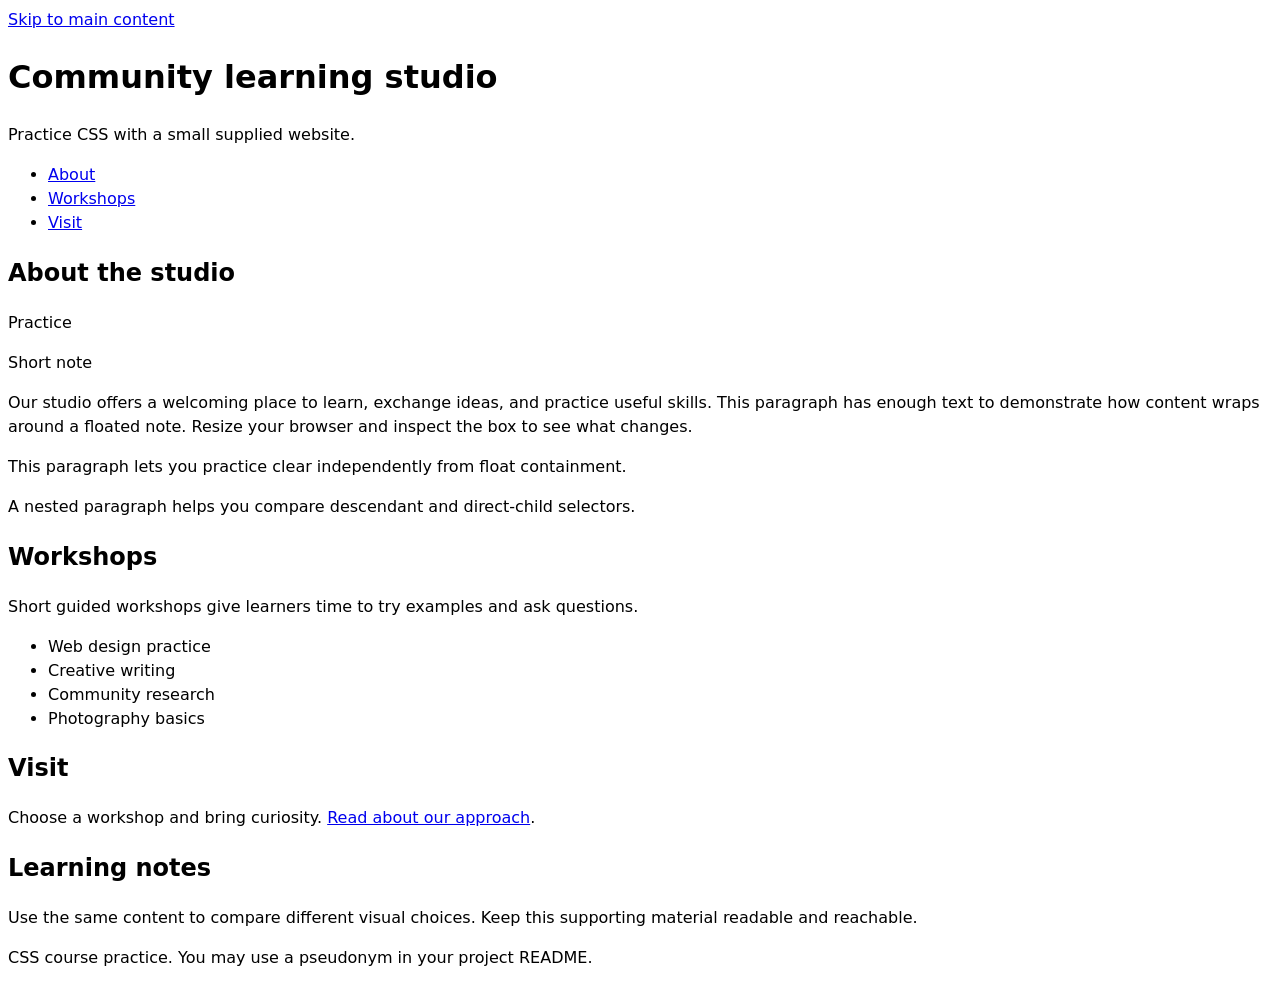
==== index.html @ efdc47fa "Messed with main.css" ====
<!doctype html>
<html lang="en"><head><meta charset="utf-8"><meta name="viewport" content="width=device-width, initial-scale=1"><title>CSS practice</title><link rel="stylesheet" href="main.css"></head>
<body><a class="skip-link" href="#content">Skip to main content</a><div class="page-wrapper"><header><h1 id="page-title">Community learning studio</h1><p class="intro">Practice CSS with a small supplied website.</p><nav aria-label="Primary"><ul class="nav-links"><li><a href="#about">About</a></li><li><a href="#workshops">Workshops</a></li><li><a href="#visit">Visit</a></li></ul></nav></header>
<div class="layout"><main id="content"><article class="article-card card" id="about"><h2>About the studio</h2><span class="badge">Practice</span><p class="float-note">Short note</p><p>Our studio offers a welcoming place to learn, exchange ideas, and practice useful skills. This paragraph has enough text to demonstrate how content wraps around a floated note. Resize your browser and inspect the box to see what changes.</p><p class="after-float">This paragraph lets you practice clear independently from float containment.</p><div><p>A nested paragraph helps you compare descendant and direct-child selectors.</p></div></article><section id="workshops"><h2>Workshops</h2><p>Short guided workshops give learners time to try examples and ask questions.</p><ul class="card-list"><li class="featured">Web design practice</li><li>Creative writing</li><li>Community research</li><li>Photography basics</li></ul></section><section id="visit"><h2>Visit</h2><p>Choose a workshop and bring curiosity. <a href="#about">Read about our approach</a>.</p></section></main><aside><h2>Learning notes</h2><p>Use the same content to compare different visual choices. Keep this supporting material readable and reachable.</p></aside></div><footer><p>CSS course practice. You may use a pseudonym in your project README.</p></footer></div></body></html>
---- main.css ----
/* Add and inspect the rules from each lesson. */
body { font-family: system-ui, sans-serif; line-height: 1.5; }
a:focus-visible { outline: 5px solid #450000; outline-offset: 5px; }
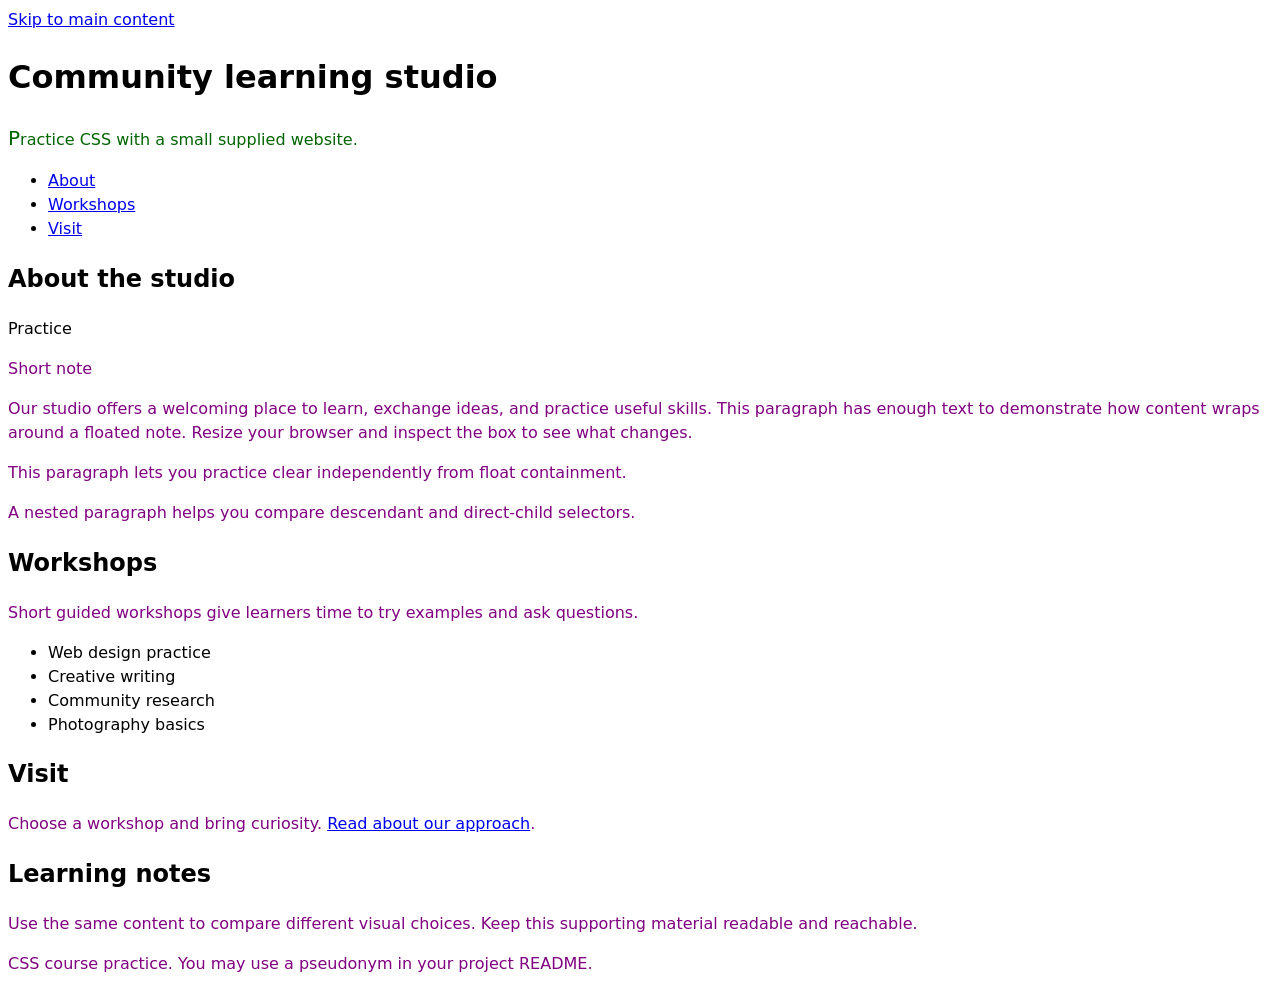
==== commit e1e83db9: "Organizing" ====
--- a/index.html
+++ b/index.html
@@ -1,4 +1,67 @@
 <!doctype html>
-<html lang="en"><head><meta charset="utf-8"><meta name="viewport" content="width=device-width, initial-scale=1"><title>CSS practice</title><link rel="stylesheet" href="main.css"></head>
-<body><a class="skip-link" href="#content">Skip to main content</a><div class="page-wrapper"><header><h1 id="page-title">Community learning studio</h1><p class="intro">Practice CSS with a small supplied website.</p><nav aria-label="Primary"><ul class="nav-links"><li><a href="#about">About</a></li><li><a href="#workshops">Workshops</a></li><li><a href="#visit">Visit</a></li></ul></nav></header>
-<div class="layout"><main id="content"><article class="article-card card" id="about"><h2>About the studio</h2><span class="badge">Practice</span><p class="float-note">Short note</p><p>Our studio offers a welcoming place to learn, exchange ideas, and practice useful skills. This paragraph has enough text to demonstrate how content wraps around a floated note. Resize your browser and inspect the box to see what changes.</p><p class="after-float">This paragraph lets you practice clear independently from float containment.</p><div><p>A nested paragraph helps you compare descendant and direct-child selectors.</p></div></article><section id="workshops"><h2>Workshops</h2><p>Short guided workshops give learners time to try examples and ask questions.</p><ul class="card-list"><li class="featured">Web design practice</li><li>Creative writing</li><li>Community research</li><li>Photography basics</li></ul></section><section id="visit"><h2>Visit</h2><p>Choose a workshop and bring curiosity. <a href="#about">Read about our approach</a>.</p></section></main><aside><h2>Learning notes</h2><p>Use the same content to compare different visual choices. Keep this supporting material readable and reachable.</p></aside></div><footer><p>CSS course practice. You may use a pseudonym in your project README.</p></footer></div></body></html>+<html lang="en">
+
+    <head>
+        <meta charset="utf-8">
+        <meta name="viewport" content="width=device-width, initial-scale=1">
+        <title>CSS practice</title>
+        <link rel="stylesheet" href="main.css">
+    </head>
+
+    <body>
+        <a class="skip-link" href="#content">Skip to main content</a>
+        <div class="page-wrapper">
+
+        <header>
+            <h1 id="page-title">Community learning studio</h1>
+            <p class="intro">Practice CSS with a small supplied website.</p>
+            <nav aria-label="Primary">
+                <ul class="nav-links">
+                    <li><a href="#about">About</a></li>
+                    <li><a href="#workshops">Workshops</a></li>
+                    <li><a href="#visit">Visit</a></li></ul></nav>
+        </header>
+
+        <div class="layout">
+        <main id="content">
+            <article class="article-card card" id="about">
+                <h2>About the studio</h2>
+                <span class="badge">Practice</span>
+                <p class="float-note">Short note</p>
+                <p>Our studio offers a welcoming place to learn, exchange ideas, and practice useful skills. This paragraph has enough text to demonstrate how content wraps around a floated note. Resize your browser and inspect the box to see what changes.</p>
+                <p class="after-float">This paragraph lets you practice clear independently from float containment.</p>
+                <div>
+                <p>A nested paragraph helps you compare descendant and direct-child selectors.</p>
+                </div>
+            </article>
+
+            <section id="workshops">
+                <h2>Workshops</h2>
+                <p>Short guided workshops give learners time to try examples and ask questions.</p>
+                <ul class="card-list">
+                    <li class="featured">Web design practice</li>
+                    <li>Creative writing</li>
+                    <li>Community research</li>
+                    <li>Photography basics</li>
+                </ul>
+            </section>
+
+            <section id="visit">
+                <h2>Visit</h2>
+                <p>Choose a workshop and bring curiosity. 
+                <a href="#about">Read about our approach</a>.
+                </p>
+            </section>
+        </main>
+
+        <aside>
+            <h2>Learning notes</h2>
+            <p>Use the same content to compare different visual choices. Keep this supporting material readable and reachable.</p>
+        </aside>
+    </div>
+    <footer>
+        <p>CSS course practice. You may use a pseudonym in your project README.</p>
+    </footer>
+    </div>
+    </body>
+</html>
--- a/main.css
+++ b/main.css
@@ -1,3 +1,12 @@
 /* Add and inspect the rules from each lesson. */
 body { font-family: system-ui, sans-serif; line-height: 1.5; }
 a:focus-visible { outline: 5px solid #450000; outline-offset: 5px; }
+
+p { color: navy; }                 /* type: every paragraph */
+.intro { color: darkgreen; }           /* class: matching elements */
+p { color: purple; }                 /* type: every paragraph */
+#page-title { font-size: 2rem; }       /* ID: the matching unique element */
+article p { line-height: 1.5; }        /* every descendant paragraph */
+article > p { margin-bottom: 1rem; }  /* direct child paragraphs */
+a:hover, a:focus-visible { text-decoration-thickness: 0.15em; }
+.intro::first-letter { font-size: 1.25em; }
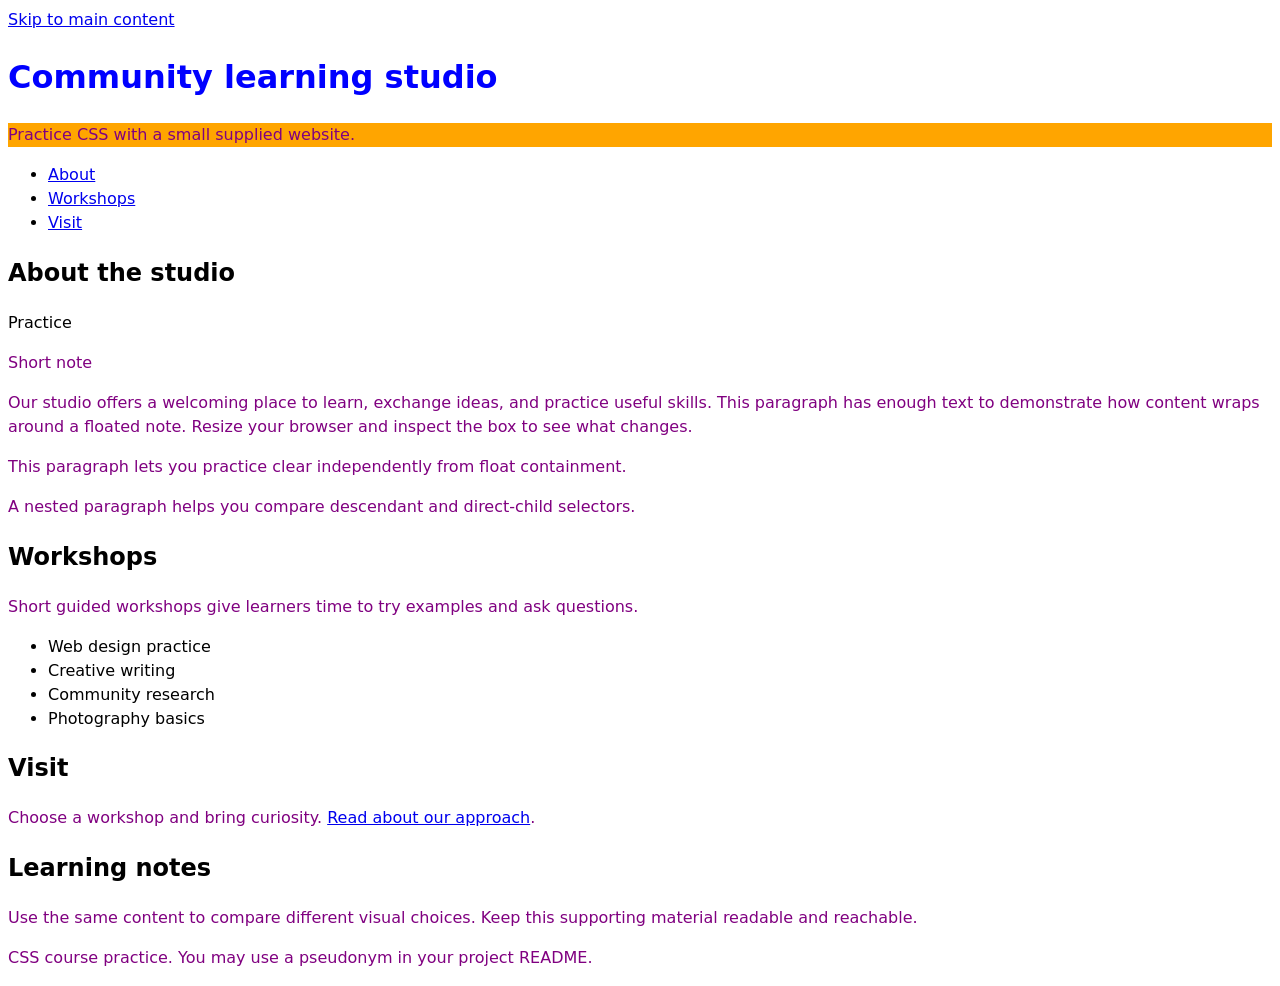
==== commit 87883efe: "Messed with type selectors" ====
--- a/index.html
+++ b/index.html
@@ -14,7 +14,7 @@
 
         <header>
             <h1 id="page-title">Community learning studio</h1>
-            <p class="intro">Practice CSS with a small supplied website.</p>
+            <p class="highlight">Practice CSS with a small supplied website.</p>
             <nav aria-label="Primary">
                 <ul class="nav-links">
                     <li><a href="#about">About</a></li>
--- a/main.css
+++ b/main.css
@@ -10,3 +10,6 @@
 article > p { margin-bottom: 1rem; }  /* direct child paragraphs */
 a:hover, a:focus-visible { text-decoration-thickness: 0.15em; }
 .intro::first-letter { font-size: 1.25em; }
+
+.highlight {background-color:orange;}
+h1#page-title {color:blue;}
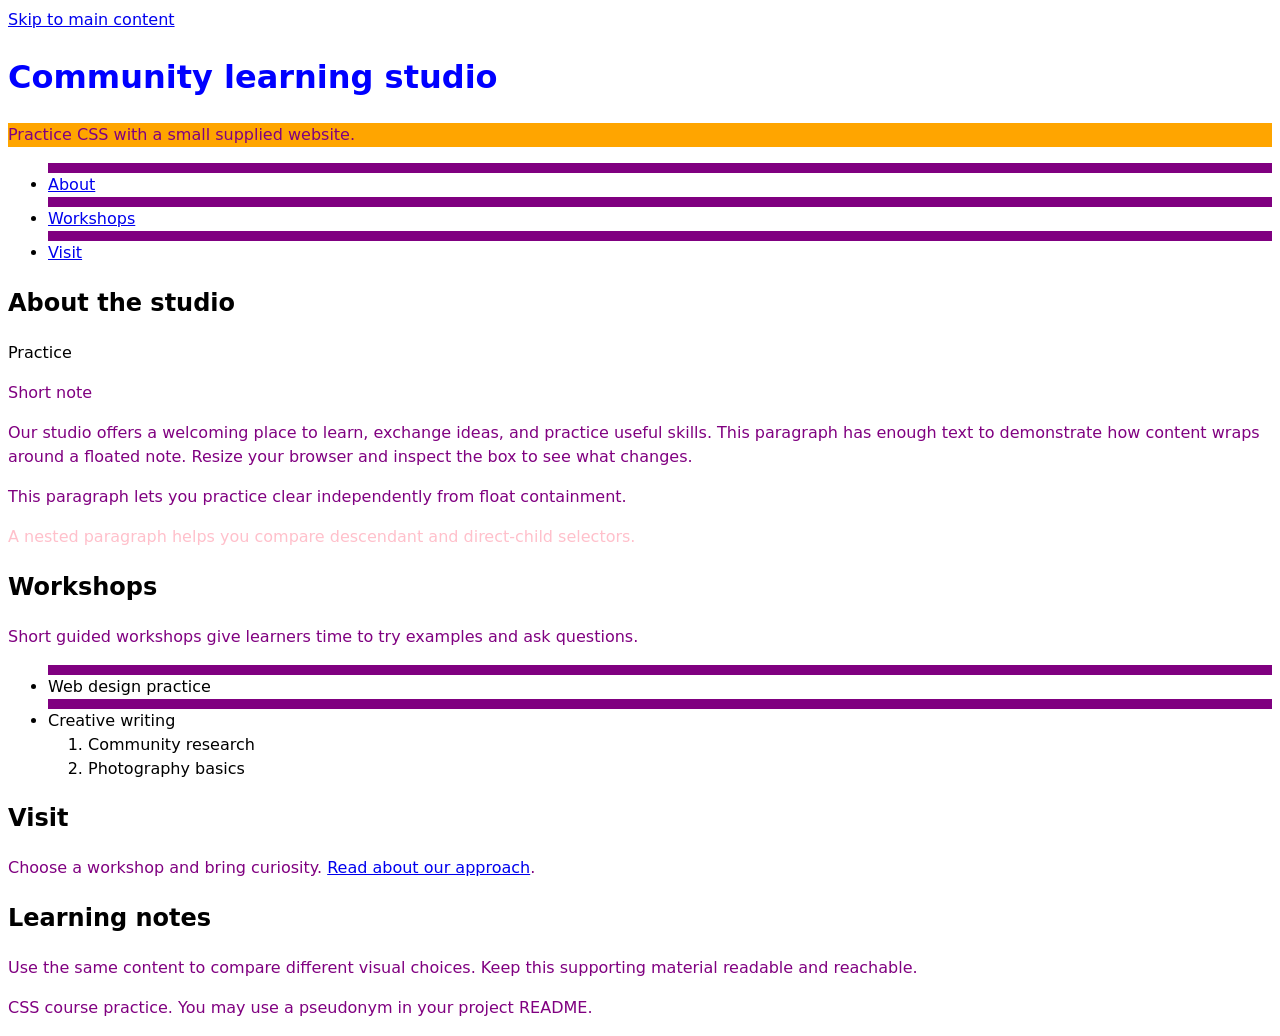
==== commit a3d3f01e: "Added child and descendant selectors" ====
--- a/index.html
+++ b/index.html
@@ -30,7 +30,7 @@
                 <p class="float-note">Short note</p>
                 <p>Our studio offers a welcoming place to learn, exchange ideas, and practice useful skills. This paragraph has enough text to demonstrate how content wraps around a floated note. Resize your browser and inspect the box to see what changes.</p>
                 <p class="after-float">This paragraph lets you practice clear independently from float containment.</p>
-                <div>
+                <div class="box">
                 <p>A nested paragraph helps you compare descendant and direct-child selectors.</p>
                 </div>
             </article>
@@ -38,11 +38,14 @@
             <section id="workshops">
                 <h2>Workshops</h2>
                 <p>Short guided workshops give learners time to try examples and ask questions.</p>
-                <ul class="card-list">
-                    <li class="featured">Web design practice</li>
-                    <li>Creative writing</li>
-                    <li>Community research</li>
-                    <li>Photography basics</li>
+                <ul>
+                    <li>Web design practice</li>
+                        <li>Creative writing
+                            <ol>
+                                <li>Community research</li>
+                                <li>Photography basics</li>
+                            </ol>
+                        </li>
                 </ul>
             </section>
 
@@ -58,10 +61,10 @@
             <h2>Learning notes</h2>
             <p>Use the same content to compare different visual choices. Keep this supporting material readable and reachable.</p>
         </aside>
-    </div>
-    <footer>
+        </div>
+        <footer>
         <p>CSS course practice. You may use a pseudonym in your project README.</p>
-    </footer>
-    </div>
+        </footer>
+        </div>
     </body>
 </html>
--- a/main.css
+++ b/main.css
@@ -12,4 +12,6 @@
 .intro::first-letter { font-size: 1.25em; }
 
 .highlight {background-color:orange;}
-h1#page-title {color:blue;}+h1#page-title {color:blue;}
+.box p {color:pink;}
+ul > li {border-top: 10px solid purple;}
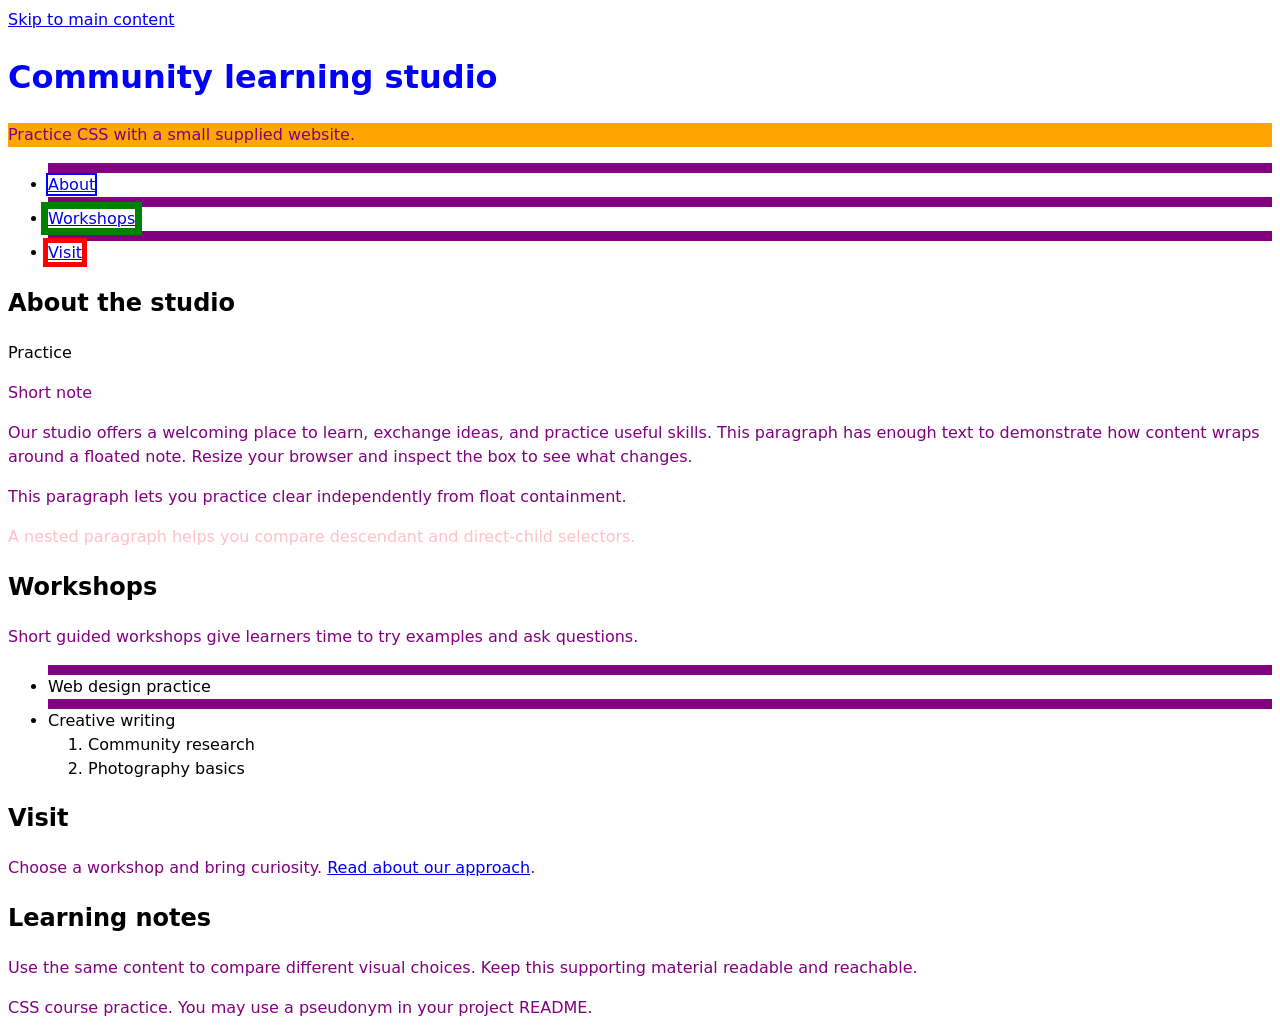
==== commit 6b8884b8: "Added outlines to nav links" ====
--- a/index.html
+++ b/index.html
@@ -9,7 +9,7 @@
     </head>
 
     <body>
-        <a class="skip-link" href="#content">Skip to main content</a>
+        <a href="#content">Skip to main content</a>
         <div class="page-wrapper">
 
         <header>
@@ -17,9 +17,9 @@
             <p class="highlight">Practice CSS with a small supplied website.</p>
             <nav aria-label="Primary">
                 <ul class="nav-links">
-                    <li><a href="#about">About</a></li>
-                    <li><a href="#workshops">Workshops</a></li>
-                    <li><a href="#visit">Visit</a></li></ul></nav>
+                    <li class="link-one"><a href="#about">About</a></li>
+                    <li class="link-two"><a href="#workshops">Workshops</a></li>
+                    <li class="link-three"><a href="#visit">Visit</a></li></ul></nav>
         </header>
 
         <div class="layout">
--- a/main.css
+++ b/main.css
@@ -15,3 +15,6 @@
 h1#page-title {color:blue;}
 .box p {color:pink;}
 ul > li {border-top: 10px solid purple;}
+.link-one a {outline: 2.5px solid blue;}
+.link-two a {outline: 7.5px solid green;}
+.link-three a {outline: 5px solid red;}
